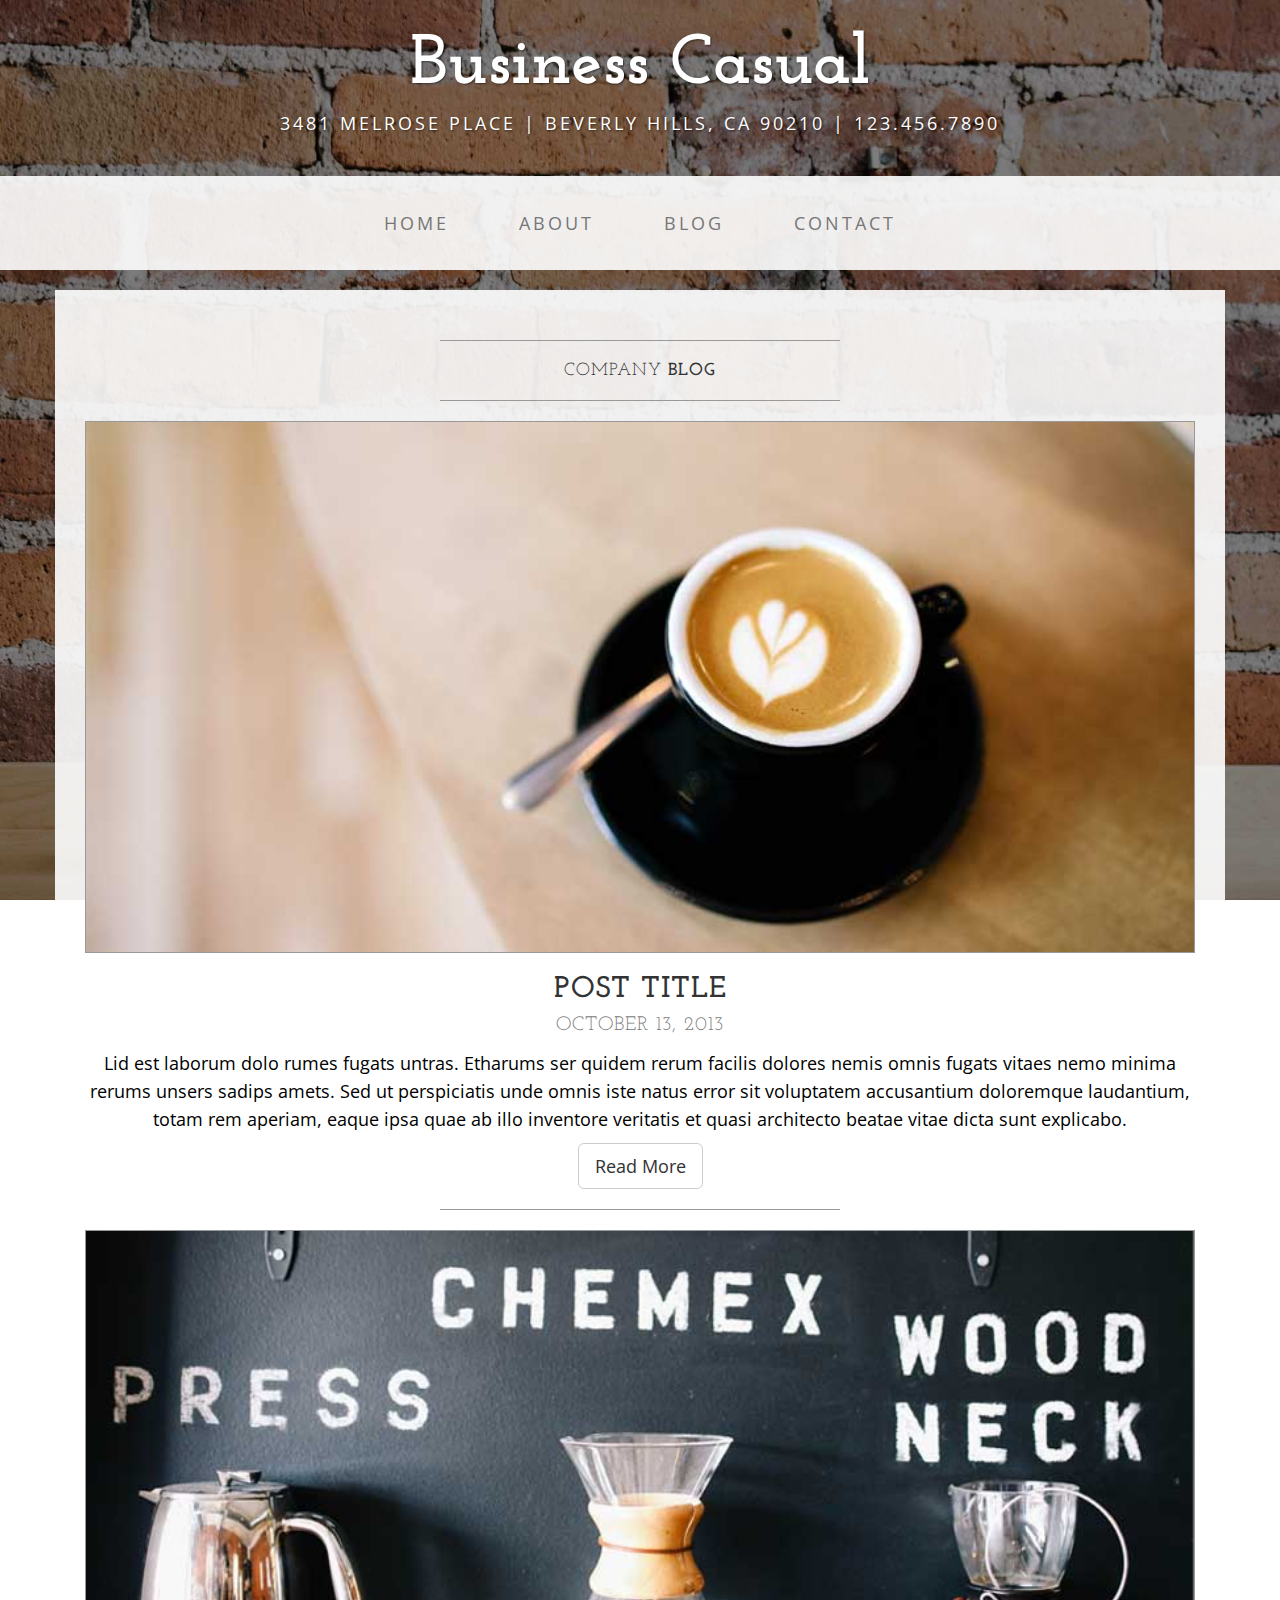
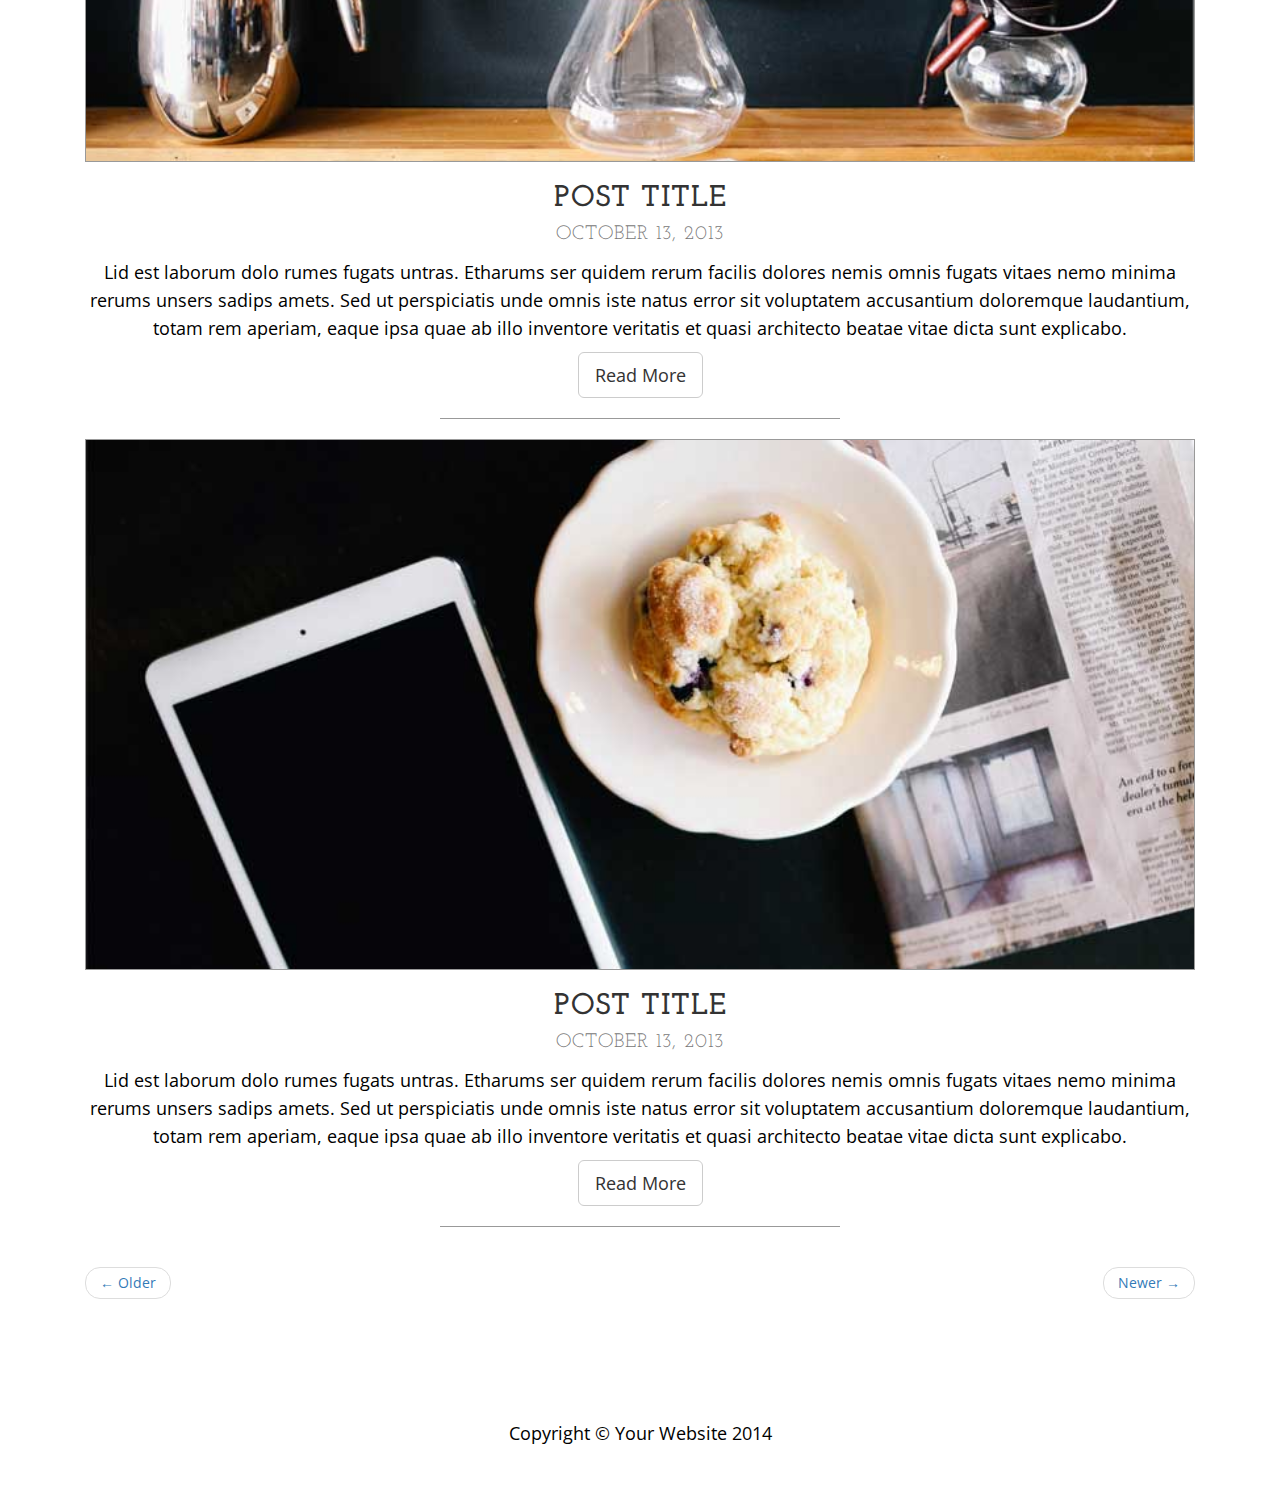
==== blog.html @ 3528b4bd "My website" ====
<!DOCTYPE html>
<html lang="en">

<head>

    <meta charset="utf-8">
    <meta http-equiv="X-UA-Compatible" content="IE=edge">
    <meta name="viewport" content="width=device-width, initial-scale=1">
    <meta name="description" content="">
    <meta name="author" content="">

    <title>Blog - Business Casual - Start Bootstrap Theme</title>

    <!-- Bootstrap Core CSS -->
    <link href="css/bootstrap.min.css" rel="stylesheet">

    <!-- Custom CSS -->
    <link href="css/business-casual.css" rel="stylesheet">

    <!-- Fonts -->
    <link href="https://fonts.googleapis.com/css?family=Open+Sans:300italic,400italic,600italic,700italic,800italic,400,300,600,700,800" rel="stylesheet" type="text/css">
    <link href="https://fonts.googleapis.com/css?family=Josefin+Slab:100,300,400,600,700,100italic,300italic,400italic,600italic,700italic" rel="stylesheet" type="text/css">

    <!-- HTML5 Shim and Respond.js IE8 support of HTML5 elements and media queries -->
    <!-- WARNING: Respond.js doesn't work if you view the page via file:// -->
    <!--[if lt IE 9]>
        <script src="https://oss.maxcdn.com/libs/html5shiv/3.7.0/html5shiv.js"></script>
        <script src="https://oss.maxcdn.com/libs/respond.js/1.4.2/respond.min.js"></script>
    <![endif]-->

</head>

<body>

    <div class="brand">Business Casual</div>
    <div class="address-bar">3481 Melrose Place | Beverly Hills, CA 90210 | 123.456.7890</div>

    <!-- Navigation -->
    <nav class="navbar navbar-default" role="navigation">
        <div class="container">
            <!-- Brand and toggle get grouped for better mobile display -->
            <div class="navbar-header">
                <button type="button" class="navbar-toggle" data-toggle="collapse" data-target="#bs-example-navbar-collapse-1">
                    <span class="sr-only">Toggle navigation</span>
                    <span class="icon-bar"></span>
                    <span class="icon-bar"></span>
                    <span class="icon-bar"></span>
                </button>
                <!-- navbar-brand is hidden on larger screens, but visible when the menu is collapsed -->
                <a class="navbar-brand" href="index.html">Business Casual</a>
            </div>
            <!-- Collect the nav links, forms, and other content for toggling -->
            <div class="collapse navbar-collapse" id="bs-example-navbar-collapse-1">
                <ul class="nav navbar-nav">
                    <li>
                        <a href="index.html">Home</a>
                    </li>
                    <li>
                        <a href="about.html">About</a>
                    </li>
                    <li>
                        <a href="blog.html">Blog</a>
                    </li>
                    <li>
                        <a href="contact.html">Contact</a>
                    </li>
                </ul>
            </div>
            <!-- /.navbar-collapse -->
        </div>
        <!-- /.container -->
    </nav>

    <div class="container">

        <div class="row">
            <div class="box">
                <div class="col-lg-12">
                    <hr>
                    <h2 class="intro-text text-center">Company
                        <strong>blog</strong>
                    </h2>
                    <hr>
                </div>
                <div class="col-lg-12 text-center">
                    <img class="img-responsive img-border img-full" src="img/slide-1.jpg" alt="">
                    <h2>Post Title
                        <br>
                        <small>October 13, 2013</small>
                    </h2>
                    <p>Lid est laborum dolo rumes fugats untras. Etharums ser quidem rerum facilis dolores nemis omnis fugats vitaes nemo minima rerums unsers sadips amets. Sed ut perspiciatis unde omnis iste natus error sit voluptatem accusantium doloremque laudantium, totam rem aperiam, eaque ipsa quae ab illo inventore veritatis et quasi architecto beatae vitae dicta sunt explicabo.</p>
                    <a href="#" class="btn btn-default btn-lg">Read More</a>
                    <hr>
                </div>
                <div class="col-lg-12 text-center">
                    <img class="img-responsive img-border img-full" src="img/slide-2.jpg" alt="">
                    <h2>Post Title
                        <br>
                        <small>October 13, 2013</small>
                    </h2>
                    <p>Lid est laborum dolo rumes fugats untras. Etharums ser quidem rerum facilis dolores nemis omnis fugats vitaes nemo minima rerums unsers sadips amets. Sed ut perspiciatis unde omnis iste natus error sit voluptatem accusantium doloremque laudantium, totam rem aperiam, eaque ipsa quae ab illo inventore veritatis et quasi architecto beatae vitae dicta sunt explicabo.</p>
                    <a href="#" class="btn btn-default btn-lg">Read More</a>
                    <hr>
                </div>
                <div class="col-lg-12 text-center">
                    <img class="img-responsive img-border img-full" src="img/slide-3.jpg" alt="">
                    <h2>Post Title
                        <br>
                        <small>October 13, 2013</small>
                    </h2>
                    <p>Lid est laborum dolo rumes fugats untras. Etharums ser quidem rerum facilis dolores nemis omnis fugats vitaes nemo minima rerums unsers sadips amets. Sed ut perspiciatis unde omnis iste natus error sit voluptatem accusantium doloremque laudantium, totam rem aperiam, eaque ipsa quae ab illo inventore veritatis et quasi architecto beatae vitae dicta sunt explicabo.</p>
                    <a href="#" class="btn btn-default btn-lg">Read More</a>
                    <hr>
                </div>
                <div class="col-lg-12 text-center">
                    <ul class="pager">
                        <li class="previous"><a href="#">&larr; Older</a>
                        </li>
                        <li class="next"><a href="#">Newer &rarr;</a>
                        </li>
                    </ul>
                </div>
            </div>
        </div>

    </div>
    <!-- /.container -->

    <footer>
        <div class="container">
            <div class="row">
                <div class="col-lg-12 text-center">
                    <p>Copyright &copy; Your Website 2014</p>
                </div>
            </div>
        </div>
    </footer>

    <!-- jQuery -->
    <script src="js/jquery.js"></script>

    <!-- Bootstrap Core JavaScript -->
    <script src="js/bootstrap.min.js"></script>

</body>

</html>
---- css/business-casual.css ----
/*!
 * Start Bootstrap - Business Casual (http://startbootstrap.com/)
 * Copyright 2013-2016 Start Bootstrap
 * Licensed under MIT (https://github.com/BlackrockDigital/startbootstrap/blob/gh-pages/LICENSE)
 */

body {
    font-family: "Open Sans","Helvetica Neue",Helvetica,Arial,sans-serif;
    background: url('../img/bg.jpg') no-repeat center center fixed;
    -webkit-background-size: cover;
    -moz-background-size: cover;
    background-size: cover;
    -o-background-size: cover;
}

h1,
h2,
h3,
h4,
h5,
h6 {
    text-transform: uppercase;
    font-family: "Josefin Slab","Helvetica Neue",Helvetica,Arial,sans-serif;
    font-weight: 700;
    letter-spacing: 1px;
}

p {
    font-size: 1.25em;
    line-height: 1.6;
    color: #000;
}

hr {
    max-width: 400px;
    border-color: #999999;
}

.brand,
.address-bar {
    display: none;
}

.navbar-brand {
    text-transform: uppercase;
    font-weight: 900;
    letter-spacing: 2px;
}

.navbar-nav {
    text-transform: uppercase;
    font-weight: 400;
    letter-spacing: 3px;
}

.img-full {
    min-width: 100%;
}

.brand-before,
.brand-name {
    text-transform: capitalize;
}

.brand-before {
    margin: 15px 0;
}

.brand-name {
    margin: 0;
    font-size: 4em;
}

.tagline-divider {
    margin: 15px auto 3px;
    max-width: 250px;
    border-color: #999999;
}

.box {
    margin-bottom: 20px;
    padding: 30px 15px;
    background: #fff;
    background: rgba(255,255,255,0.9);
}

.intro-text {
    text-transform: uppercase;
    font-size: 1.25em;
    font-weight: 400;
    letter-spacing: 1px;
}

.img-border {
    float: none;
    margin: 0 auto 0;
    border: #999999 solid 1px;
}

.img-left {
    float: none;
    margin: 0 auto 0;
}

footer {
    background: #fff;
    background: rgba(255,255,255,0.9);
}

footer p {
    margin: 0;
    padding: 50px 0;
}

@media screen and (min-width:768px) {
    .brand {
        display: inherit;
        margin: 0;
        padding: 30px 0 10px;
        text-align: center;
        text-shadow: 1px 1px 2px rgba(0,0,0,0.5);
        font-family: "Josefin Slab","Helvetica Neue",Helvetica,Arial,sans-serif;
        font-size: 5em;
        font-weight: 700;
        line-height: normal;
        color: #fff;
    }

    .top-divider {
        margin-top: 0;
    }

    .img-left {
        float: left;
        margin-right: 25px;
    }

    .address-bar {
        display: inherit;
        margin: 0;
        padding: 0 0 40px;
        text-align: center;
        text-shadow: 1px 1px 2px rgba(0,0,0,0.5);
        text-transform: uppercase;
        font-size: 1.25em;
        font-weight: 400;
        letter-spacing: 3px;
        color: #fff;
    }

    .navbar {
        border-radius: 0;
    }

    .navbar-header {
        display: none;
    }

    .navbar {
        min-height: 0;
    }

    .navbar-default {
        border: none;
        background: #fff;
        background: rgba(255,255,255,0.9);
    }

    .nav>li>a {
        padding: 35px;
    }

    .navbar-nav>li>a {
        line-height: normal;
    }

    .navbar-nav {
        display: table;
        float: none;
        margin: 0 auto;
        table-layout: fixed;
        font-size: 1.25em;
    }
}

@media screen and (min-width:1200px) {
    .box:after {
        content: '';
        display: table;
        clear: both;
    }
}
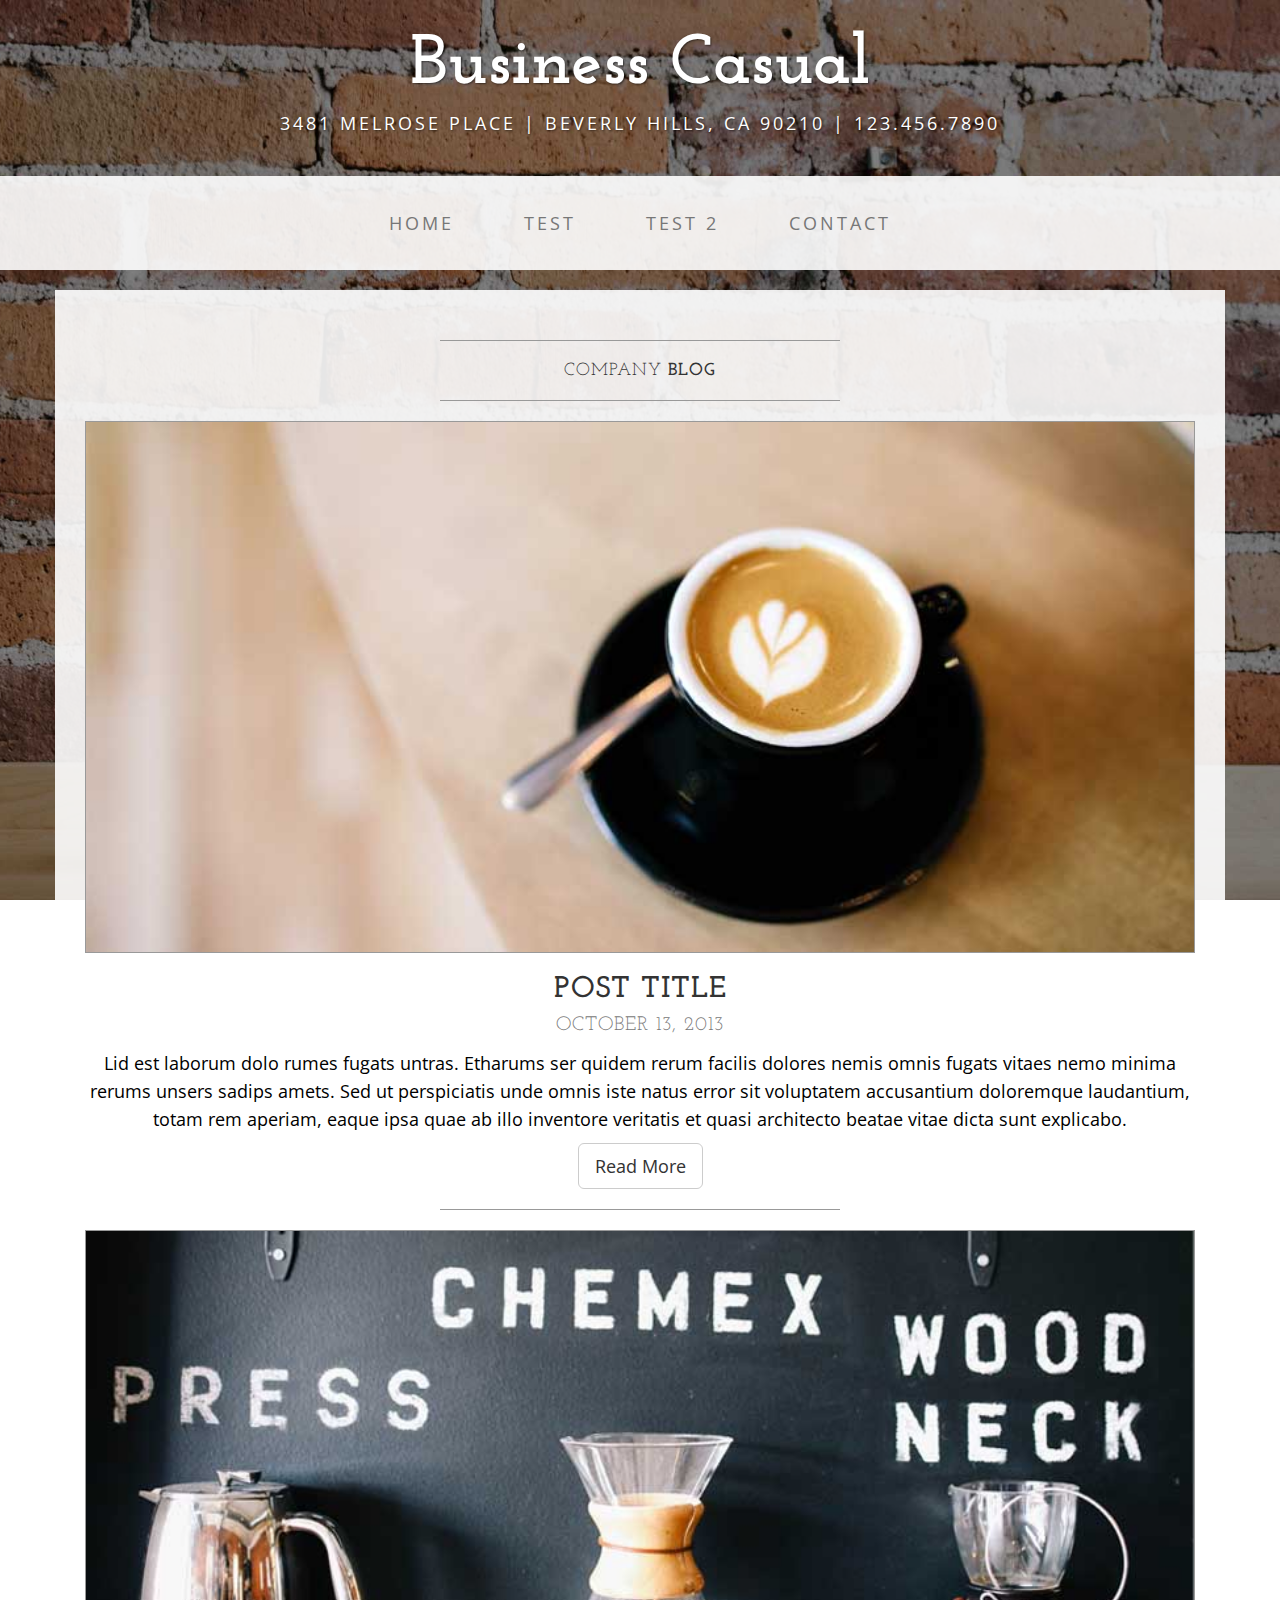
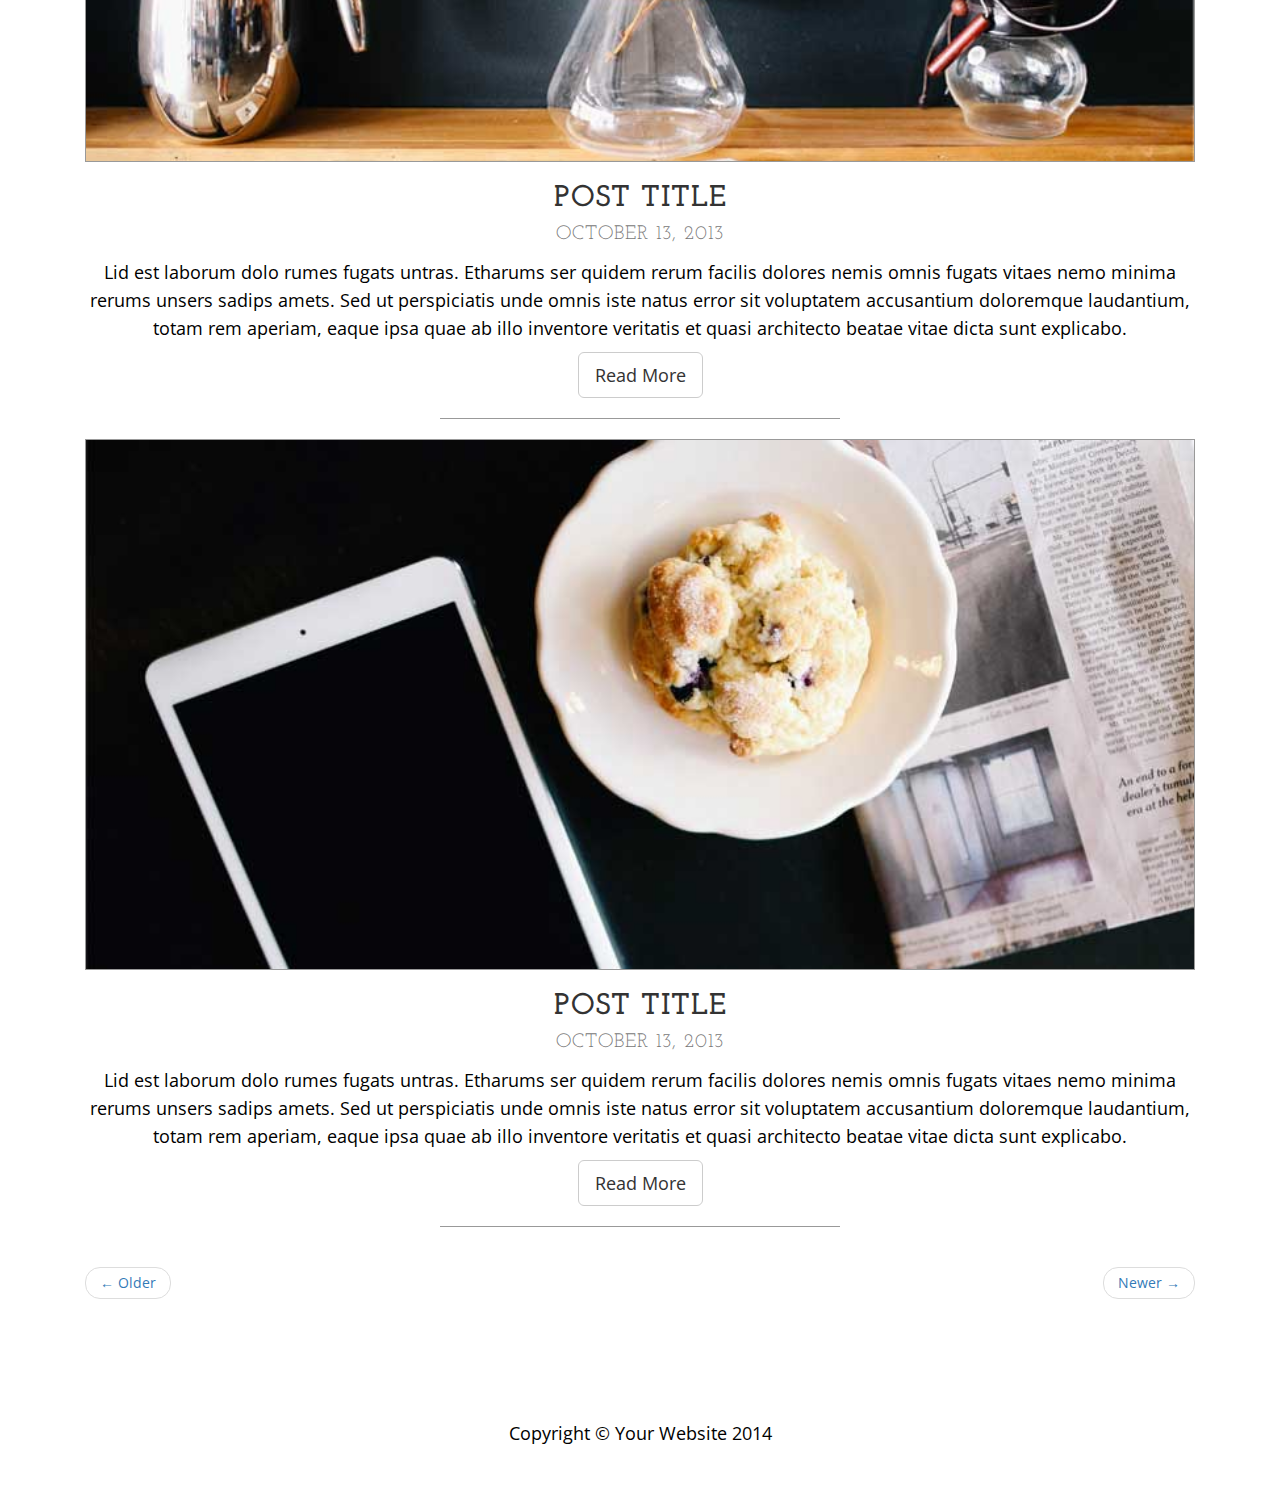
==== commit b2c23a2e: "Nuradin Website" ====
--- a/blog.html
+++ b/blog.html
@@ -52,18 +52,18 @@
             <!-- Collect the nav links, forms, and other content for toggling -->
             <div class="collapse navbar-collapse" id="bs-example-navbar-collapse-1">
                 <ul class="nav navbar-nav">
-                    <li>
-                        <a href="index.html">Home</a>
-                    </li>
-                    <li>
-                        <a href="about.html">About</a>
-                    </li>
-                    <li>
-                        <a href="blog.html">Blog</a>
-                    </li>
-                    <li>
-                        <a href="contact.html">Contact</a>
-                    </li>
+                  <li>
+                      <a href="index.html">Home</a>
+                  </li>
+                  <li>
+                      <a href="about.html">Test</a>
+                  </li>
+                  <li>
+                      <a href="blog.html">TEST 2</a>
+                  </li>
+                  <li>
+                      <a href="contact.html">Contact</a>
+                  </li>
                 </ul>
             </div>
             <!-- /.navbar-collapse -->
